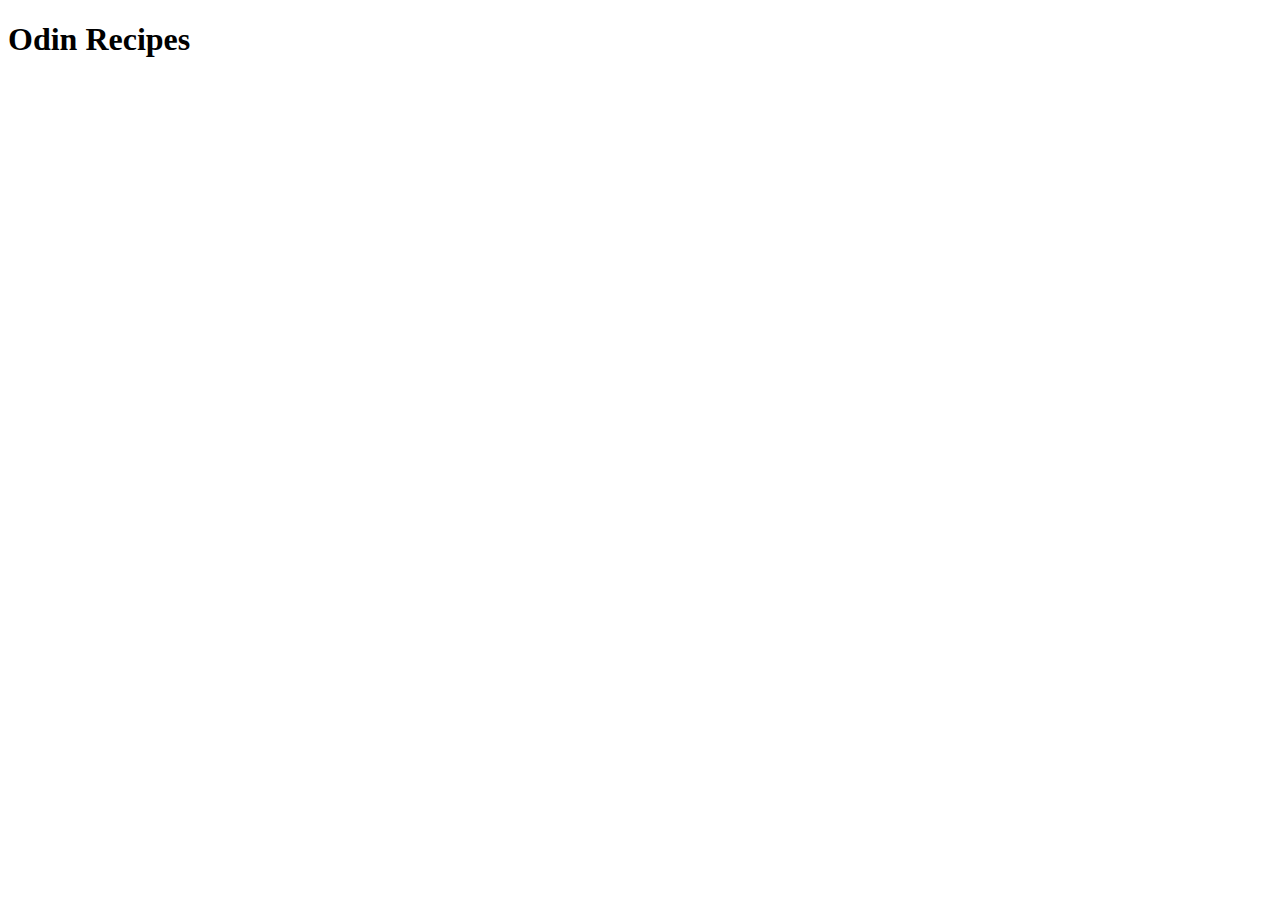
==== index.html @ 0fdc7ad1 "Create initial HTML structure" ====
<!DOCTYPE html>
<html lang="en">
<head>
    <meta charset="UTF-8">
    <meta http-equiv="X-UA-Compatible" content="IE=edge">
    <meta name="viewport" content="width=device-width, initial-scale=1.0">
    <title>Odin Recipes</title>
</head>
<body>
    <h1>Odin Recipes</h1>
    
</body>
</html>
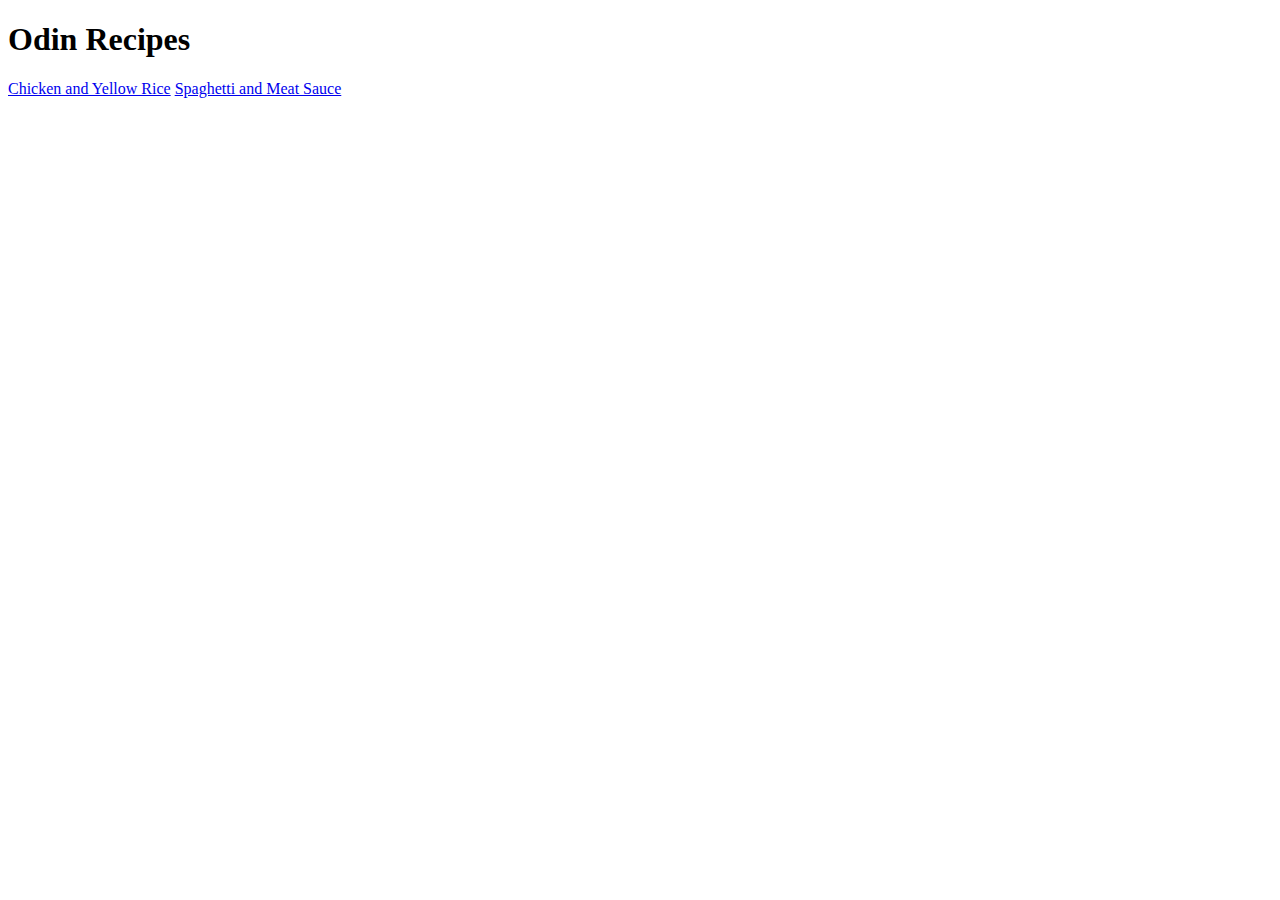
==== commit 1ec42231: "Fix link name to spaghetti page" ====
--- a/index.html
+++ b/index.html
@@ -8,6 +8,8 @@
 </head>
 <body>
     <h1>Odin Recipes</h1>
+    <a href="./recipes/yellowRice.html">Chicken and Yellow Rice</a>
+    <a href="./recipes/spaghetti.html">Spaghetti and Meat Sauce</a>
     
 </body>
 </html>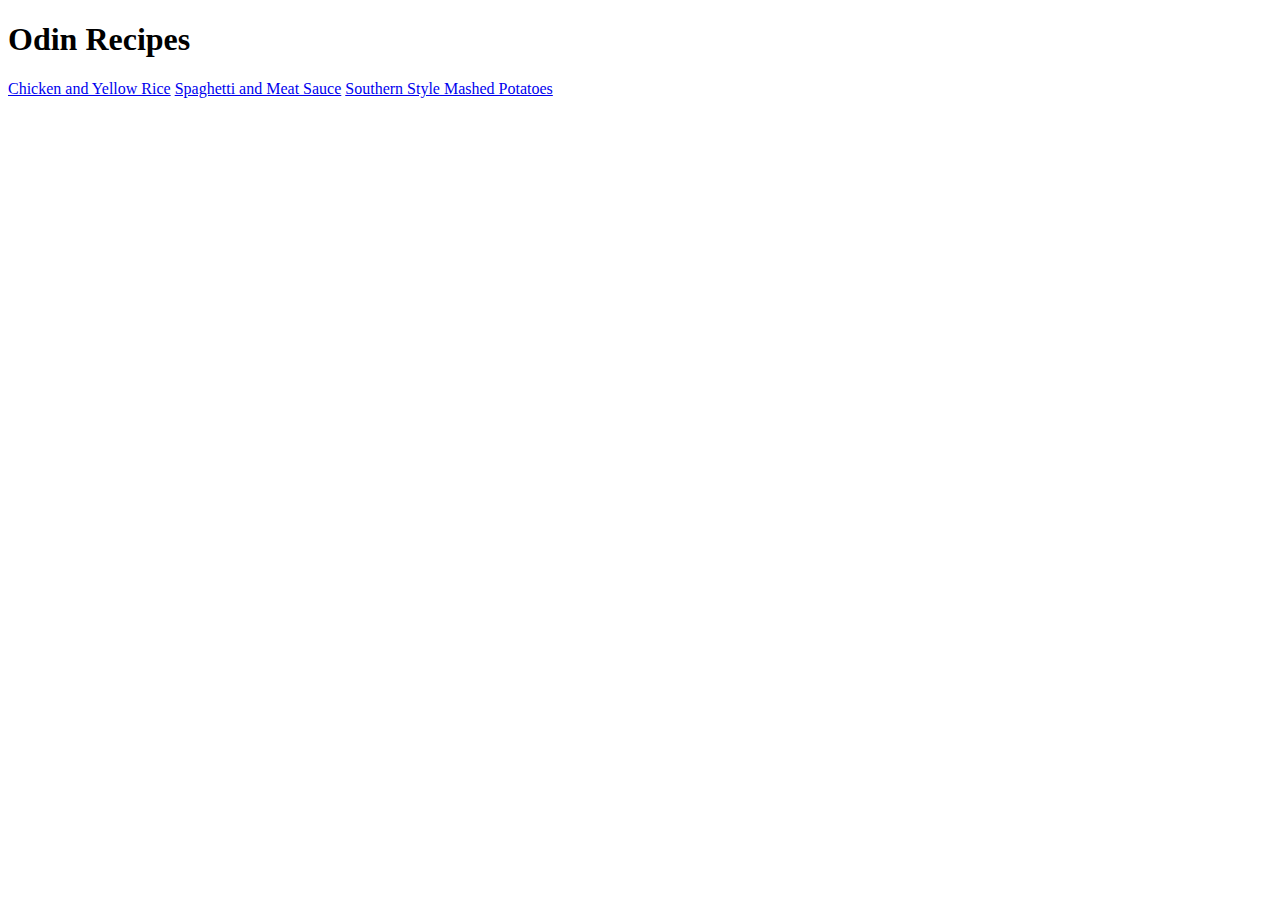
==== commit 29bd2ada: "Setup and link to potatoes page" ====
--- a/index.html
+++ b/index.html
@@ -10,6 +10,7 @@
     <h1>Odin Recipes</h1>
     <a href="./recipes/yellowRice.html">Chicken and Yellow Rice</a>
     <a href="./recipes/spaghetti.html">Spaghetti and Meat Sauce</a>
+    <a href="./recipes/potatoes.html">Southern Style Mashed Potatoes</a>
     
 </body>
 </html>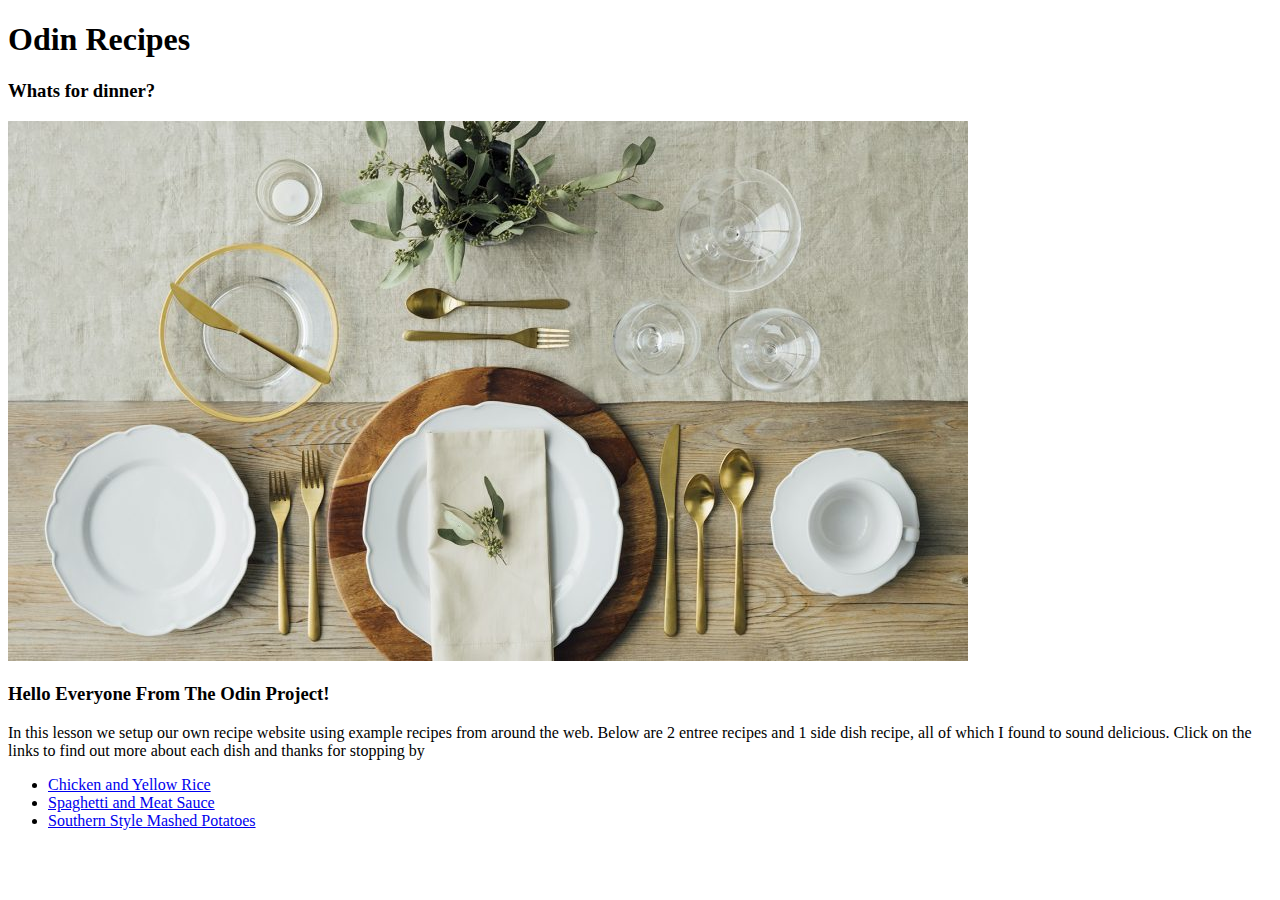
==== commit 8ac5c06b: "Finish setup of index.html" ====
--- a/index.html
+++ b/index.html
@@ -8,9 +8,17 @@
 </head>
 <body>
     <h1>Odin Recipes</h1>
-    <a href="./recipes/yellowRice.html">Chicken and Yellow Rice</a>
-    <a href="./recipes/spaghetti.html">Spaghetti and Meat Sauce</a>
-    <a href="./recipes/potatoes.html">Southern Style Mashed Potatoes</a>
+    <h3>Whats for dinner?</h3>
+    <img src="./images/table.jpg" alt="dinner-table-img">
+    <br>
+    <h3>Hello Everyone From The Odin Project!</h3>
+    <p>In this lesson we setup our own recipe website using example recipes from around the web. Below are 2 entree recipes and 1 side dish recipe, all of which I found to sound delicious. Click on the links to find out more about each dish and thanks for stopping by</p>
+    <ul>
+        <li><a href="./recipes/yellowRice.html">Chicken and Yellow Rice</a></li>
+        <li><a href="./recipes/spaghetti.html">Spaghetti and Meat Sauce</a></li>
+        <li><a href="./recipes/potatoes.html">Southern Style Mashed Potatoes</a></li>
+
+    </ul>
     
 </body>
 </html>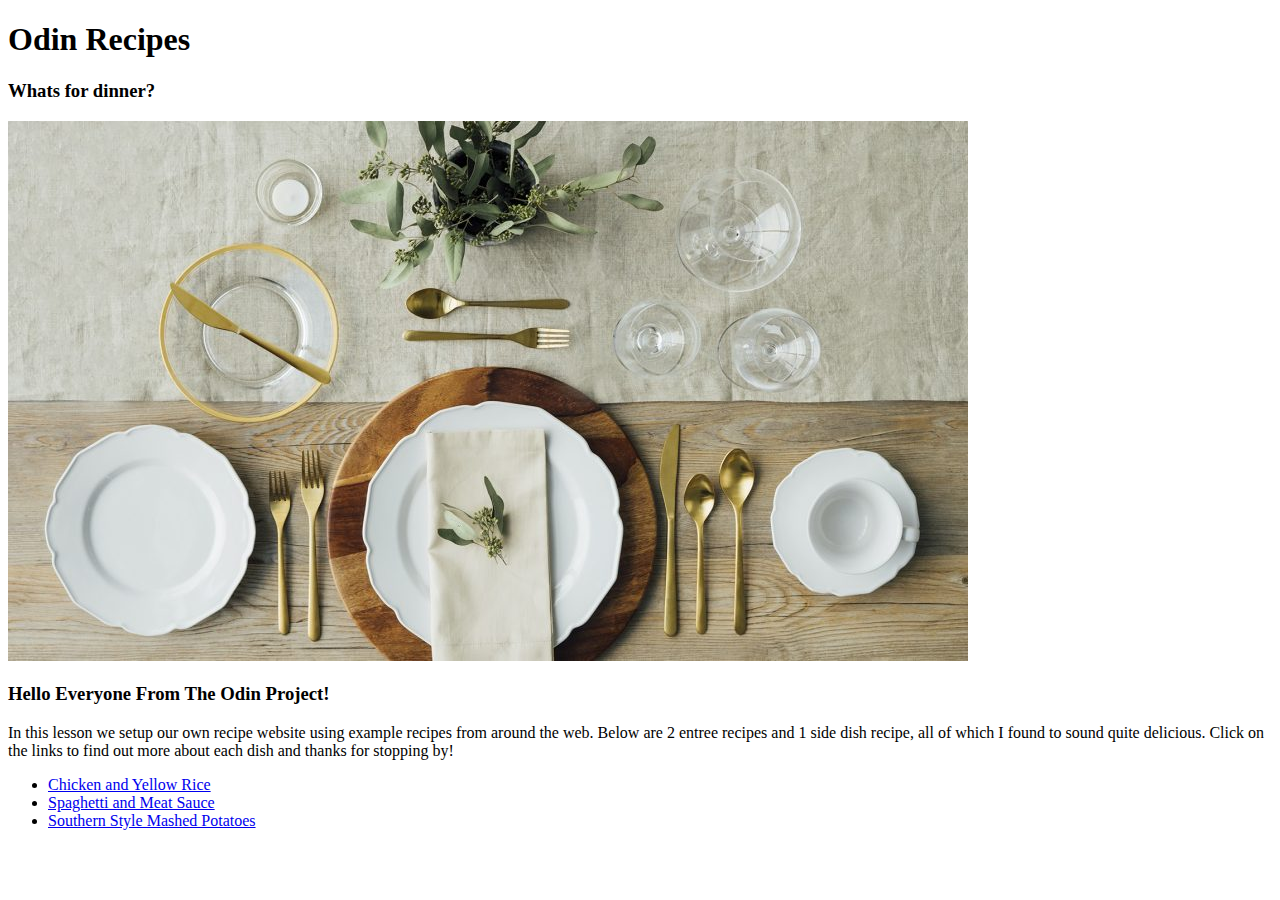
==== commit fea57979: "Fix typos in index.html" ====
--- a/index.html
+++ b/index.html
@@ -12,7 +12,7 @@
     <img src="./images/table.jpg" alt="dinner-table-img">
     <br>
     <h3>Hello Everyone From The Odin Project!</h3>
-    <p>In this lesson we setup our own recipe website using example recipes from around the web. Below are 2 entree recipes and 1 side dish recipe, all of which I found to sound delicious. Click on the links to find out more about each dish and thanks for stopping by</p>
+    <p>In this lesson we setup our own recipe website using example recipes from around the web. Below are 2 entree recipes and 1 side dish recipe, all of which I found to sound quite delicious. Click on the links to find out more about each dish and thanks for stopping by!</p>
     <ul>
         <li><a href="./recipes/yellowRice.html">Chicken and Yellow Rice</a></li>
         <li><a href="./recipes/spaghetti.html">Spaghetti and Meat Sauce</a></li>
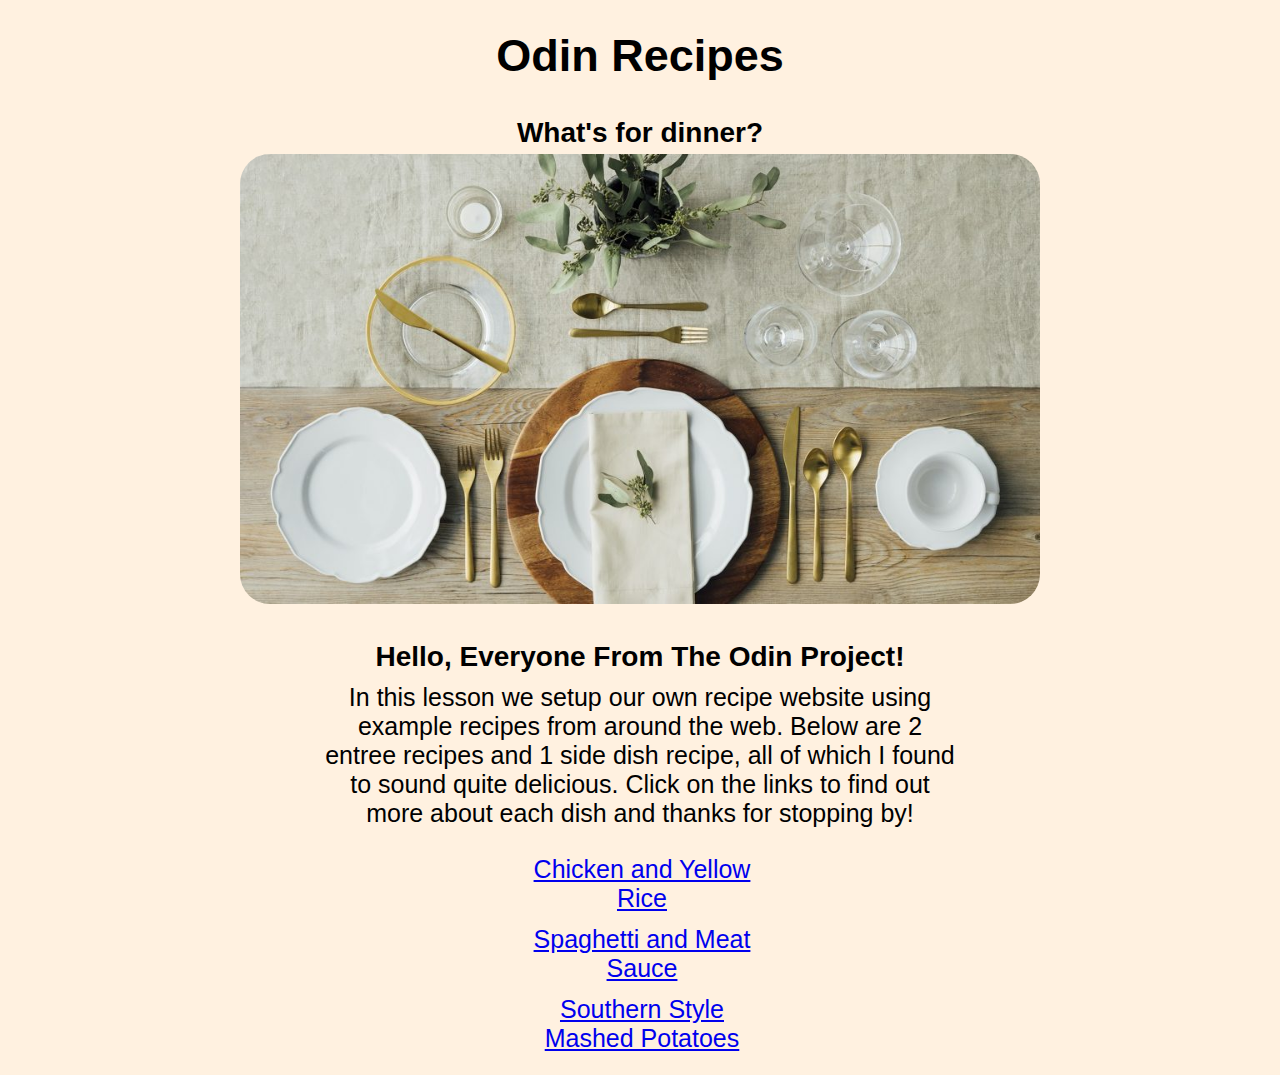
==== commit b69437dd: "Add styling to each html page, Fix typo in index" ====
--- a/index.html
+++ b/index.html
@@ -4,21 +4,23 @@
     <meta charset="UTF-8">
     <meta http-equiv="X-UA-Compatible" content="IE=edge">
     <meta name="viewport" content="width=device-width, initial-scale=1.0">
+    <link rel="stylesheet" href="styles.css">
     <title>Odin Recipes</title>
 </head>
 <body>
     <h1>Odin Recipes</h1>
-    <h3>Whats for dinner?</h3>
+    <h3>What's for dinner?</h3>
     <img src="./images/table.jpg" alt="dinner-table-img">
     <br>
-    <h3>Hello Everyone From The Odin Project!</h3>
+    <h3>Hello, Everyone From The Odin Project!</h3>
     <p>In this lesson we setup our own recipe website using example recipes from around the web. Below are 2 entree recipes and 1 side dish recipe, all of which I found to sound quite delicious. Click on the links to find out more about each dish and thanks for stopping by!</p>
-    <ul>
-        <li><a href="./recipes/yellowRice.html">Chicken and Yellow Rice</a></li>
-        <li><a href="./recipes/spaghetti.html">Spaghetti and Meat Sauce</a></li>
-        <li><a href="./recipes/potatoes.html">Southern Style Mashed Potatoes</a></li>
+    <div class="home-div">
+        <ul class="home-list">
+            <li class="home-list-item"><a href="./recipes/yellowRice.html">Chicken and Yellow Rice</a></li>
+            <li class="home-list-item"><a href="./recipes/spaghetti.html">Spaghetti and Meat Sauce</a></li>
+            <li class="home-list-item"><a href="./recipes/potatoes.html">Southern Style Mashed Potatoes</a></li>
+        </ul>
+    </div> 
+</body>
+</html>
 
-    </ul>
-    
-</body>
-</html>--- a/styles.css
+++ b/styles.css
@@ -0,0 +1,109 @@
+
+body {
+    font-family: Arial, sans-serif;
+    background-color: rgb(255, 241, 224);
+    text-align: center;
+}
+
+div{
+    margin-left: auto;
+    margin-right: auto;
+    width: 30%;
+}
+
+img {
+    border-radius: 30px;
+    max-width: 800px;
+    min-width: 200px;
+    height: auto;
+    width: 80%;
+}
+
+p {
+    width: 50%;
+    margin: auto;
+    font-size: 25px;
+}
+
+h1 {
+    font-size: 45px;
+}
+
+h3 {
+    font-size: 28px;
+    width: 50%;
+    margin-left: auto;
+    margin-right: auto;
+    margin-bottom: 0;
+    font-weight: bold;
+}
+
+li {
+    padding: 6px;
+    font-size: 22px;
+}
+
+ul {
+    padding-left: 2px;
+    text-align: left;
+}
+
+ol {
+    padding-left: 5px;
+    text-align: left;
+}
+
+.recipe-img {
+    border-radius: 30px;
+    max-width: 600px;
+    min-width: 200px;
+    height: auto;
+    width: 80%;
+}
+
+
+p,
+h2,
+h3 {
+    padding: 5px;
+    max-width: 700px;
+}
+
+
+.rice-page {
+    font-family: Arial, sans-serif;
+    background-color: rgb(255, 238, 181);
+    color: black;
+    text-align: center;
+}
+
+.spag-page {
+    font-family: Arial, sans-serif;
+    background-color: rgb(196, 208, 247);
+    color: black;
+    text-align: center;
+}
+
+.pot-page {
+    font-family: Arial, sans-serif;
+    background-color: rgb(255, 224, 221);
+    color: black;
+    text-align: center;
+}
+
+
+.home-list {
+    text-align: center;
+    list-style: none;
+    width: 100%;
+}
+
+.home-div {
+    margin-left: auto;
+    margin-right: auto;
+    width: 20%;
+    min-width: 200px;
+}
+.home-list-item {
+    font-size: 25px;
+}